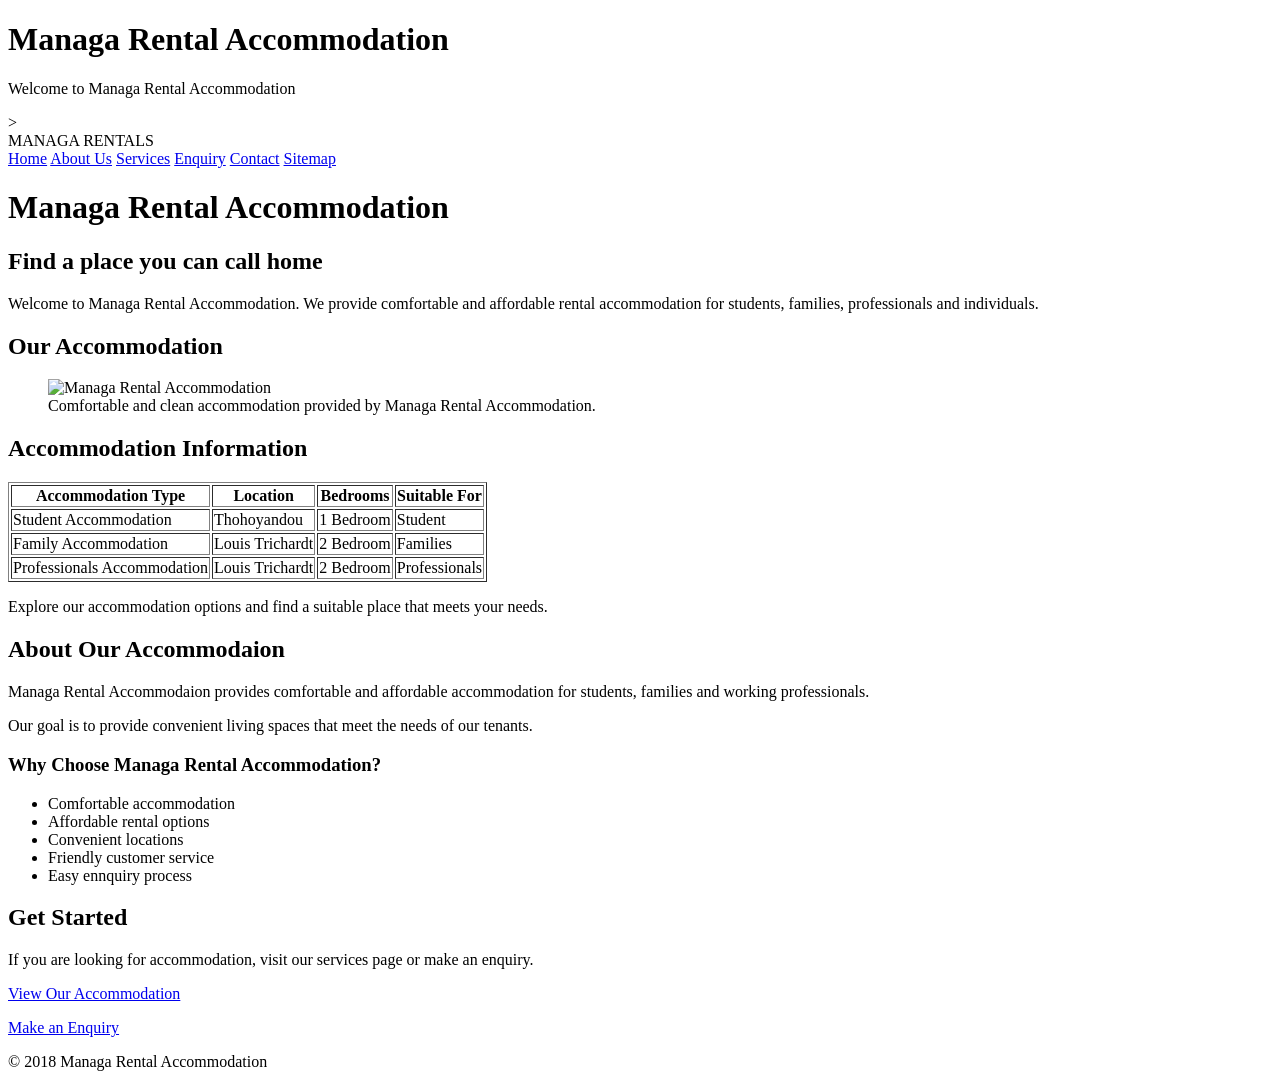
==== index.html @ 106b0f6b "initial commit" ====
<!DOCTYPE html>
<html lang="en">
<head>
    <meta charset="UTF-8">
    <meta name="viewport" content="width=device-width, initial-scale=1.0">
    <title>Managa Rental Accommodation</title>

     <link rel="stylesheet" href="css/style.css">

</head>

<body>

    <h1>Managa Rental Accommodation</h1>

    <p>Welcome to Managa Rental Accommodation</p>
    
</body>

 <!--Website Header-->>

 <header>

    <div class="logo">
        MANAGA <span>RENTALS</span>
    </div>

    <!--Navigation Menu-->

    <nav>
        <a href="index.html">Home</a>
        <a href="about us.html">About Us</a>
        <a href="services.html">Services</a>
        <a href="enquiry.html">Enquiry</a>
        <a href="contact.html">Contact</a>
        <a href="sitemap.html">Sitemap</a>
    </nav>
      
 </header>

 <!--Main Website Content-->

 <main>

    <h1>Managa Rental Accommodation</h1>

    <h2>Find a place you can call home</h2>

    <p>Welcome to Managa Rental Accommodation.
       We provide comfortable and affordable rental accommodation for students, families, professionals and individuals.
    </p>

    <h2> Our Accommodation</h2>

    <!--Accommodation Image-->

    <figure>

    <img 
        src="c:\Users\Mashudu\OneDrive\Pictures\Screenshots\Managa Renntal Accommodation.jpeg"
        alt="Managa Rental Accommodation"
        width="500"
    >

    <figcaption>
        Comfortable and clean accommodation provided by Managa Rental Accommodation.
    </figcaption>

    </figure>

    </main>

    </main>

    <h2>Accommodation Information</h2>

    <!--Accommodation Information Table-->

    <table border="1">

        <tr>
            <th>Accommodation Type</th>
            <th>Location</th>
            <th>Bedrooms</th>
            <th>Suitable For</th>
        </tr>

        <tr>
            <td>Student Accommodation</td>
            <td>Thohoyandou</td>
            <td>1 Bedroom</td>
            <td>Student</td>
        </tr>

        <tr>
            <td>Family Accommodation</td>
            <td>Louis Trichardt</td>
            <td>2 Bedroom</td>
            <td>Families</td>
        </tr>

        <tr>
            <td>Professionals Accommodation</td>
            <td>Louis Trichardt</td>
            <td>2 Bedroom</td>
            <td>Professionals</td>
        </tr>

    </table>

    <p>
        Explore our accommodation options and find a suitable place that meets your needs.
    </p>

    <!--About Our Accommodation-->

    <section>

        <h2>About Our Accommodaion</h2>

        <p>
            Managa Rental Accommodaion provides comfortable and affordable accommodation for students, families and working professionals.
        </p>

        <p>
            Our goal is to provide convenient living spaces that meet the needs of our tenants.
        </p>
        
    </section>

    <h3>Why Choose Managa Rental Accommodation?</h3>

    <ul>

        <li>Comfortable accommodation</li>
        <li>Affordable rental options</li>
        <li>Convenient locations</li>
        <li>Friendly customer service</li>
        <li>Easy ennquiry process</li>

    </ul>

    <h2>Get Started</h2>

    <p>
        If you are looking for accommodation, visit our services page or make an enquiry.
    </p>

    <p>
        <a href="services.html">
            View Our Accommodation
        </a>

    </p>

    <p>
        <a href="enquiry.html">
            Make an Enquiry
        </a>

    </p>

 </main>

 <!--Website Footer-->

 <footer>

    <p>
        &copy; 2018 Managa Rental Accommodation
    </p>

 </footer>

</body>

</html>
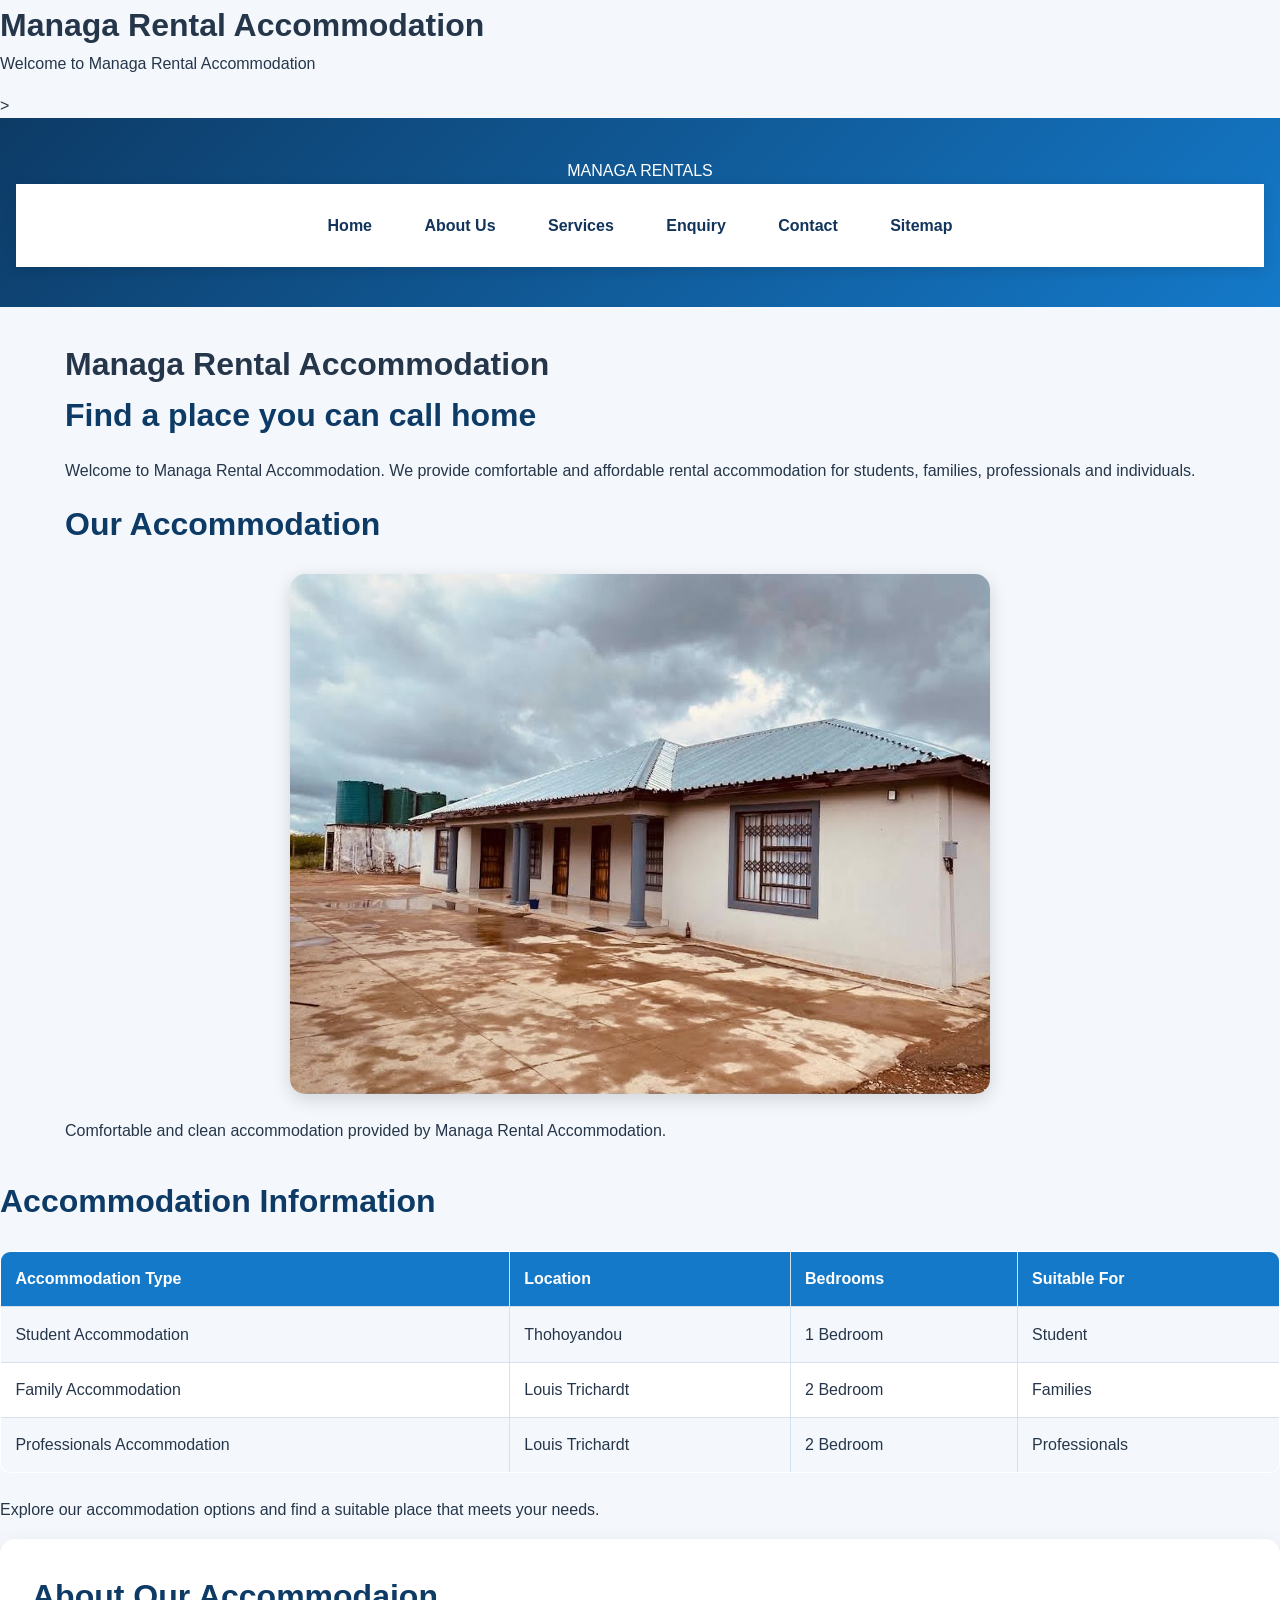
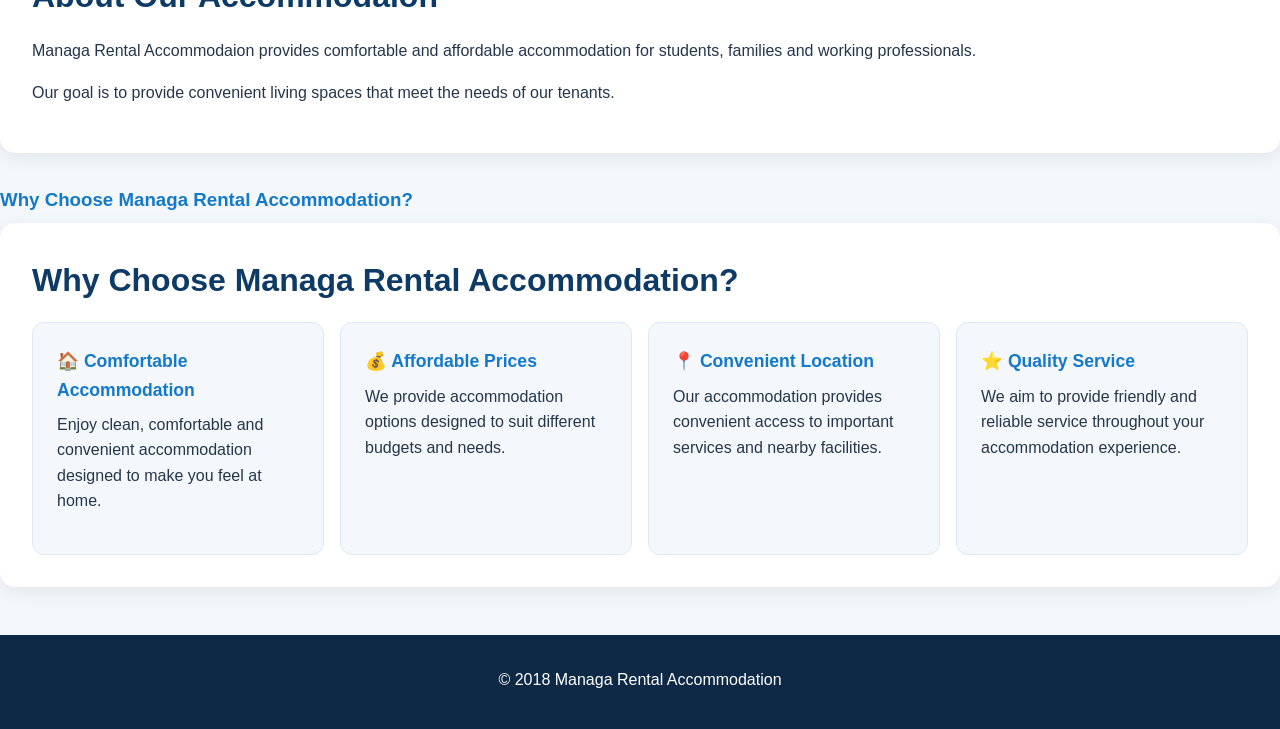
==== commit 22477acd: "initial commit" ====
--- a/index.html
+++ b/index.html
@@ -56,11 +56,21 @@
 
     <figure>
 
+    <picture>
     <img 
-        src="c:\Users\Mashudu\OneDrive\Pictures\Screenshots\Managa Renntal Accommodation.jpeg"
+        src="images/accommodation-medium.jpeg"
+        srcset="
+            images/accommodation-small.jpeg.jpeg 480w,
+            images/accommodation-medium.jpeg 800w,
+            images/accommodation-large.jpeg 1200w
+        "
+        sizes="(max-width: 480px) 96vw,
+               (max-width: 768px) 94vw,
+               90vw"
+           
         alt="Managa Rental Accommodation"
-        width="500"
     >
+    </picture>  
 
     <figcaption>
         Comfortable and clean accommodation provided by Managa Rental Accommodation.
@@ -130,37 +140,46 @@
 
     <h3>Why Choose Managa Rental Accommodation?</h3>
 
-    <ul>
+    <section>
+    <h2>Why Choose Managa Rental Accommodation?</h2>
 
-        <li>Comfortable accommodation</li>
-        <li>Affordable rental options</li>
-        <li>Convenient locations</li>
-        <li>Friendly customer service</li>
-        <li>Easy ennquiry process</li>
+    <div class="features-container">
 
-    </ul>
+        <div class="feature-card">
+            <h3>🏠 Comfortable Accommodation</h3>
+            <p>
+                Enjoy clean, comfortable and convenient accommodation
+                designed to make you feel at home.
+            </p>
+        </div>
 
-    <h2>Get Started</h2>
+        <div class="feature-card">
+            <h3>💰 Affordable Prices</h3>
+            <p>
+                We provide accommodation options designed to suit
+                different budgets and needs.
+            </p>
+        </div>
 
-    <p>
-        If you are looking for accommodation, visit our services page or make an enquiry.
-    </p>
+        <div class="feature-card">
+            <h3>📍 Convenient Location</h3>
+            <p>
+                Our accommodation provides convenient access to
+                important services and nearby facilities.
+            </p>
+        </div>
 
-    <p>
-        <a href="services.html">
-            View Our Accommodation
-        </a>
+        <div class="feature-card">
+            <h3>⭐ Quality Service</h3>
+            <p>
+                We aim to provide friendly and reliable service
+                throughout your accommodation experience.
+            </p>
+        </div>
 
-    </p>
+    </div>
+</section>
 
-    <p>
-        <a href="enquiry.html">
-            Make an Enquiry
-        </a>
-
-    </p>
-
- </main>
 
  <!--Website Footer-->
 
--- a/css/style.css
+++ b/css/style.css
@@ -0,0 +1,566 @@
+/*=========================================
+ Managa Rental Accommodation
+ Base Styles
+ ==========================================*/
+
+ /* Reset default browser spacing */
+
+ *{
+    margin: 0;
+    padding: 0;
+    box-sizing: border-box;
+ }
+
+ html {
+   scroll-behavior: smooth;
+ }
+
+ body {
+    font-family: Arial, sans-serif;
+    font-size: 1rem;
+    line-height: 1.6;
+    background-color: #f4f8fc;
+    color: #26364a;
+ }
+
+
+ /* ---------- Header --------- */
+
+ header {
+    background: linear-gradient(135deg, #0d3b66, #1479c9);
+    color: white;
+    text-align: center;
+    padding: 2.5rem 1rem;
+ }
+
+ header h1 {
+    font-size: 2.5rem;
+    margin-bottom: 0.5rem;
+ }
+
+ header p{
+    font-size: 1.1rem;
+ }
+
+ /* ---------- Navigation ---------- */
+
+ nav {
+    background-color: white;
+    text-align: center;
+    padding: 1rem;
+    box-shadow: 0 3px 12px rgba(0, 0, 0, 0.12);
+    position: sticky;
+    top: 0;
+    z-index: 100;
+ }
+
+ nav a {
+    display: inline-block;
+    color: #12345b;
+    text-decoration: none;
+    font-weight: bold;
+    margin: 0.3rem 0.7rem;
+    padding: 0.5rem 0.8rem;
+    border-radius: 20px;
+ }
+
+ nav a:hover {
+     background-color: #1479c9;
+    color: white;
+ }
+
+ /* ---------- Main Content ---------- */
+
+ main {
+    width: 90%;
+    max-width: 1150px;
+    margin: 2rem auto;
+ }
+
+ /* --------- Sections --------- */
+
+ section {
+    background-color: white;
+    padding: 2rem;
+    margin-bottom: 2rem;
+    border-radius: 15px;
+    box-shadow: 0 5px 20px rgba(0, 0, 0, 0.08);
+ }
+
+ /* ---------- Headings ---------- */
+
+ h2 {
+    color: #0d3b66;
+    font-size: 2rem;
+    margin-bottom: 1rem;
+ }
+
+ h3 {
+    color: #1479c9;
+    margin-top: 1rem;
+    margin-bottom: 0.5rem;
+ }
+
+ /* --------- Paragraphs ---------- */
+
+ p {
+    margin-bottom: 1rem;
+ }
+
+ /* --------- Images --------- */
+
+ img {
+    display: block;
+    width: 70%;
+    max-width: 700px;
+    height: auto;
+    margin: 1.5rem auto;
+    border-radius: 15px;
+    box-shadow: 0 5px 18px rgba(0, 0, 0, 0.15);
+ }
+
+
+ /* --------- Lists --------- */
+
+ ul,
+ ol {
+    margin-left: 2rem;
+    margin-bottom: 1rem;
+ }
+
+ li {
+    margin-bottom: 0.6rem;
+ }
+
+ /* --------- Tables --------- */
+
+ table {
+    width: 100%;
+    border-collapse: collapse;
+    margin: 1.5rem 0;
+    background-color: white;
+    border-radius: 10px;
+    overflow: hidden;
+ }
+
+ th,
+ td {
+    border: 1px solid #d5e1ed;
+    padding: 0.9rem;
+    text-align: left;
+ }
+
+ th {
+    background-color: #1479c9;
+    color: white;
+ }
+
+ tr:nth-child(even) {
+    background-color: #f4f8fc;
+ }
+
+ /* ---------- Links ---------- */
+
+ main a {
+    color: #1479c9;
+    font-weight: bold;
+
+ }
+
+ main a:hover {
+    color: #0d3b0d;
+ }
+
+
+ /* --------- Forms --------- */
+
+ form {
+    background-color: white;
+    padding: 1.5rem;
+    border-radius: 12px;
+ }
+
+ fieldset {
+    border: 1px solid #c9d8e8;
+    padding: 1.5rem;
+    margin-bottom: 1.5rem;
+    border-radius: 10px;
+ }
+
+ legend {
+    font-weight: bold;
+    color: #0d3b66;
+    padding: 0 0.5rem;
+ }
+
+ label {
+    display: block;
+    font-weight: bold;
+    margin-bottom: 0.3rem;
+ }
+
+ input,
+ select,
+ textarea {
+    width: 100%;
+    padding: 0.9rem;
+    margin-bottom: 1rem;
+    border: 1px solid #c9d8e8;
+    border-radius: 8px;
+    font-family: Arial, sans-serif;
+    font-size: 1rem;
+ }
+
+ input:focus,
+ select:focus,
+ textarea:focus {
+    outline: 2px solid #1479c9;
+    border-color: #1479c9;
+ }
+
+ textarea {
+    resize: vertical;
+    min-height: 120px;
+ }
+
+ input[type="submit"],
+ input[type="reset"] {
+    width: auto;
+    padding: 0.8rem 1.8rem;
+    margin-right: 0.5rem;
+    border: none;
+    cursor: pointer;
+    font-weight: bold;
+ }
+
+ input[type="submit"] {
+    background-color: #1479c9;
+    color: white;
+    border-radius: 25px;
+ }
+
+ input[type="sumbit"]:hover {
+    background-color: #0d3b66;
+ }
+
+ input[type="reset"] {
+    background-color: #e5eaf0;
+    color: #26364a;
+    border-radius: 25px;
+}
+
+input[type="reset"]:hover {
+    background-color: #ccd6e0;
+}
+
+
+ /* ---------- Footer ---------- */
+
+footer {
+    background-color: #0d2945;
+    color: white;
+    text-align: center;
+    padding: 2rem 1rem;
+    margin-top: 3rem;
+}
+
+footer p {
+    margin-bottom: 0.3rem;
+}
+
+/* =========================================
+   TABLET
+   ========================================= */
+
+@media screen and (max-width: 768px) {
+
+       .hero {
+        grid-template-columns: 1fr;
+    }
+
+    header h1 {
+        font-size: 2rem;
+    }
+
+    nav a {
+        margin: 0.2rem;
+        padding: 0.4rem 0.6rem;
+    }
+
+    main {
+        width: 94%;
+    }
+
+   section {
+        padding: 1.5rem;
+    }
+
+     h2 {
+        font-size: 1.7rem;
+    }
+
+    table {
+        font-size: 0.9rem;
+    }
+
+        .about-cards {
+        grid-template-columns: 1fr 1fr;
+    }
+
+    .sitemap-container {
+    grid-template-columns: 1fr 1fr;
+}
+
+}
+
+/* =========================================
+   MOBILE
+   ========================================= */
+
+@media screen and (max-width: 480px) {
+
+       .hero {
+        grid-template-columns: 1fr;
+        padding: 1.2rem;
+    }
+
+    .hero-content h2 {
+        font-size: 1.7rem;
+    }
+
+    body {
+        font-size: 0.95rem;
+    }
+
+    header {
+        padding: 1.8rem 0.8rem;
+    }
+
+    header h1 {
+        font-size: 1.6rem;
+    }
+
+    nav {
+        padding: 0.7rem;
+    }
+
+    nav a {
+        display: block;
+        margin: 0.4rem;
+    }
+
+    main {
+        width: 96%;
+        margin: 1rem auto;
+    }
+
+    section {
+        padding: 1rem;
+        border-radius: 10px;
+    }
+
+    h2 {
+        font-size: 1.4rem;
+    }
+
+     h3 {
+        font-size: 1.1rem;
+    }
+
+     table {
+        display: block;
+        overflow-x: auto;
+        white-space: nowrap;
+    }
+
+    input[type="submit"],
+    input[type="reset"] {
+        width: 100%;
+        margin-bottom: 0.6rem;
+    }
+
+        .about-cards {
+        grid-template-columns: 1fr;
+    }
+
+    .contact-cards {
+    grid-template-columns: 1fr;
+    }
+
+    .sitemap-container {
+    grid-template-columns: 1fr;
+   }
+}
+
+
+/* ---------- About Cards ---------- */
+
+.about-cards {
+    display: grid;
+    grid-template-columns: repeat(3, 1fr);
+    gap: 1.5rem;
+}
+
+.about-card {
+    background-color: #f4f8fc;
+    padding: 1.5rem;
+    border-radius: 15px;
+    border-left: 5px solid #1479c9;
+    box-shadow: 0 4px 15px rgba(0, 0, 0, 0.08);
+}
+
+.about-card h3 {
+    margin-top: 0;
+}
+
+.about-card:hover {
+    transform: translateY(-4px);
+}
+
+/* ---------- Service Cards ---------- */
+
+.services-container {
+    display: grid;
+    grid-template-columns: repeat(3, 1fr);
+    gap: 1.5rem;
+}
+
+.service-card {
+    background-color: white;
+    padding: 1.2rem;
+    border-radius: 15px;
+    box-shadow: 0 5px 18px rgba(0, 0, 0, 0.10);
+    transition: transform 0.3s ease;
+}
+
+.service-card:hover {
+    transform: translateY(-5px);
+}
+
+.service-card img {
+    margin: 0 0 1rem 0;
+    height: 200px;
+    object-fit: cover;
+}
+
+.service-card h3 {
+    margin-top: 0;
+}
+
+/* ---------- Hero Section ---------- */
+
+.hero {
+    display: grid;
+    grid-template-columns: 1fr 1fr;
+    align-items: center;
+    gap: 2rem;
+    background: linear-gradient(135deg, #e8f4ff, #ffffff);
+    padding: 2.5rem;
+    overflow: hidden;
+}
+
+.hero-content h2 {
+    font-size: 2.5rem;
+    margin-bottom: 1rem;
+}
+
+.hero-content p {
+    font-size: 1.1rem;
+    margin-bottom: 1.5rem;
+}
+
+.hero picture img {
+    margin: 0;
+}
+
+.hero-button {
+    display: inline-block;
+    background-color: #1479c9;
+    color: white !important;
+    text-decoration: none;
+    padding: 0.8rem 1.5rem;
+    border-radius: 25px;
+    font-weight: bold;
+}
+
+.hero-button:hover {
+    background-color: #0d3b66;
+}
+
+/* ---------- Feature Cards ---------- */
+
+.features-container {
+    display: grid;
+    grid-template-columns: repeat(4, 1fr);
+    gap: 1rem;
+}
+
+.feature-card {
+    background-color: #f4f8fc;
+    padding: 1.5rem;
+    border-radius: 12px;
+    border: 1px solid #dce8f2;
+    transition: transform 0.3s ease, box-shadow 0.3s ease;
+}
+
+.feature-card h3 {
+    margin-top: 0;
+    font-size: 1.1rem;
+}
+
+.feature-card:hover {
+    transform: translateY(-5px);
+    box-shadow: 0 8px 20px rgba(0, 0, 0, 0.12);
+}
+
+/* ---------- Contact Cards ---------- */
+
+.contact-cards {
+    display: grid;
+    grid-template-columns: repeat(2, 1fr);
+    gap: 1.5rem;
+}
+
+.contact-card {
+    background-color: #f4f8fc;
+    padding: 1.5rem;
+    border-radius: 15px;
+    border-left: 5px solid #1479c9;
+    box-shadow: 0 4px 15px rgba(0, 0, 0, 0.08);
+}
+
+.contact-card h3 {
+    margin-top: 0;
+    color: #0d3b66;
+}
+
+.contact-card p {
+    margin-bottom: 0;
+}
+
+/* ---------- Sitemap Cards ---------- */
+
+.sitemap-container {
+    display: grid;
+    grid-template-columns: repeat(3, 1fr);
+    gap: 1.5rem;
+}
+
+.sitemap-card {
+    background-color: #f4f8fc;
+    padding: 1.5rem;
+    border-radius: 15px;
+    border-left: 5px solid #1479c9;
+    box-shadow: 0 4px 15px rgba(0, 0, 0, 0.08);
+}
+
+.sitemap-card h3 {
+    margin-top: 0;
+    color: #0d3b66;
+}
+
+.sitemap-card a {
+    display: inline-block;
+    margin-top: 0.5rem;
+}
+    
